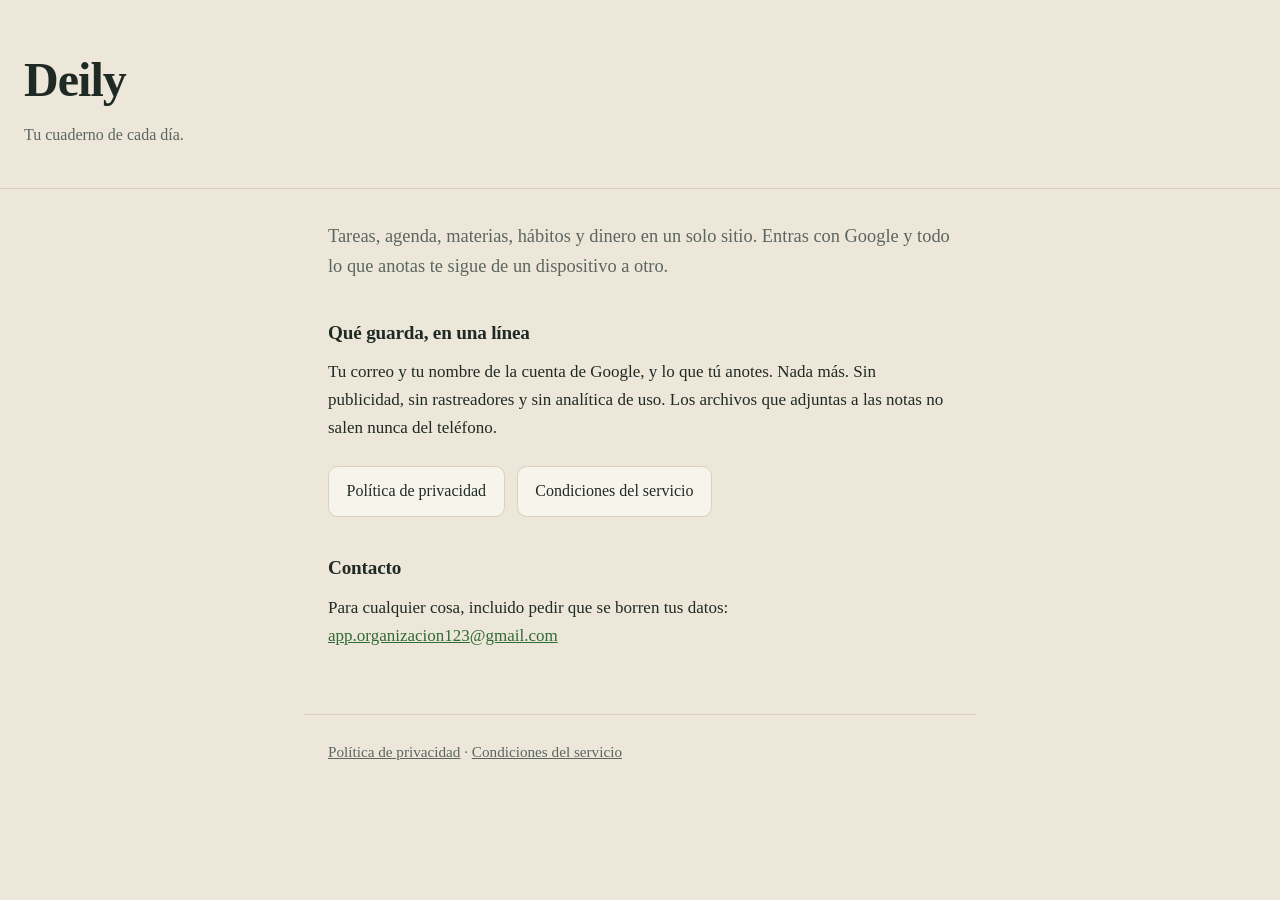
==== index.html @ f86fc6cb "Politica de privacidad y condiciones del servicio" ====
<!doctype html>
<html lang="es">
<head>
<meta charset="utf-8">
<meta name="viewport" content="width=device-width, initial-scale=1">
<title>Deily · Tu cuaderno de cada día</title>
<link rel="stylesheet" href="estilo.css">
</head>
<body>
<header class="cabecera portada">
  <p class="marca grande">Deily</p>
  <p class="lema">Tu cuaderno de cada día.</p>
</header>

<main>
<p class="entrada">Tareas, agenda, materias, hábitos y dinero en un solo sitio.
Entras con Google y todo lo que anotas te sigue de un dispositivo a otro.</p>

<h2>Qué guarda, en una línea</h2>
<p>Tu correo y tu nombre de la cuenta de Google, y lo que tú anotes. Nada más.
Sin publicidad, sin rastreadores y sin analítica de uso. Los archivos que
adjuntas a las notas no salen nunca del teléfono.</p>

<div class="enlaces">
  <a class="boton" href="privacidad.html">Política de privacidad</a>
  <a class="boton" href="terminos.html">Condiciones del servicio</a>
</div>

<h2>Contacto</h2>
<p>Para cualquier cosa, incluido pedir que se borren tus datos:
<a href="mailto:app.organizacion123@gmail.com">app.organizacion123@gmail.com</a></p>

</main>

<footer>
  <a href="privacidad.html">Política de privacidad</a> ·
  <a href="terminos.html">Condiciones del servicio</a>
</footer>
</body>
</html>
---- estilo.css ----
:root {
  --fondo: #EDE7DA;
  --papel: #F7F4EC;
  --tinta: #1F2A24;
  --tenue: #5B6660;
  --linea: #D8D0C0;
  --verde: #2F6B34;
  --verde-claro: #8FC65C;
}

@media (prefers-color-scheme: dark) {
  :root {
    --fondo: #14181A;
    --papel: #1C2224;
    --tinta: #E7ECE8;
    --tenue: #A0AAA5;
    --linea: #2C3538;
    --verde: #8FC65C;
    --verde-claro: #8FC65C;
  }
}

* { box-sizing: border-box; }

body {
  margin: 0;
  background: var(--fondo);
  color: var(--tinta);
  font: 17px/1.65 ui-serif, Georgia, "Times New Roman", serif;
  -webkit-text-size-adjust: 100%;
}

.cabecera {
  padding: 2.5rem 1.5rem 1.5rem;
  border-bottom: 1px solid var(--linea);
  text-align: left;
}

.cabecera.portada { padding-bottom: 2.5rem; }

.marca {
  display: inline-block;
  margin: 0;
  font-size: 2rem;
  font-weight: 700;
  letter-spacing: -0.02em;
  color: var(--tinta);
  text-decoration: none;
}

.marca.grande { font-size: 3rem; }

.lema {
  margin: 0.15rem 0 0;
  color: var(--tenue);
  font-size: 1rem;
}

main {
  max-width: 42rem;
  margin: 0 auto;
  padding: 2rem 1.5rem 3rem;
}

h1 {
  font-size: 1.9rem;
  line-height: 1.25;
  margin: 0 0 0.25rem;
  letter-spacing: -0.01em;
}

h2 {
  font-size: 1.2rem;
  margin: 2.2rem 0 0.6rem;
  letter-spacing: -0.01em;
}

p { margin: 0 0 1rem; }

.fecha {
  color: var(--tenue);
  font-size: 0.95rem;
  margin-bottom: 1.8rem;
}

.entrada {
  font-size: 1.15rem;
  color: var(--tenue);
}

ul {
  margin: 0 0 1rem;
  padding-left: 1.2rem;
}

li { margin-bottom: 0.55rem; }

a { color: var(--verde); }

a:hover { text-decoration: none; }

.enlaces {
  display: flex;
  flex-wrap: wrap;
  gap: 0.75rem;
  margin: 1.5rem 0 0;
}

.boton {
  display: inline-block;
  padding: 0.7rem 1.1rem;
  background: var(--papel);
  border: 1px solid var(--linea);
  border-radius: 0.6rem;
  color: var(--tinta);
  text-decoration: none;
  font-size: 1rem;
}

.boton:hover { border-color: var(--verde); }

footer {
  max-width: 42rem;
  margin: 0 auto;
  padding: 1.5rem;
  border-top: 1px solid var(--linea);
  color: var(--tenue);
  font-size: 0.95rem;
}

footer a { color: var(--tenue); }
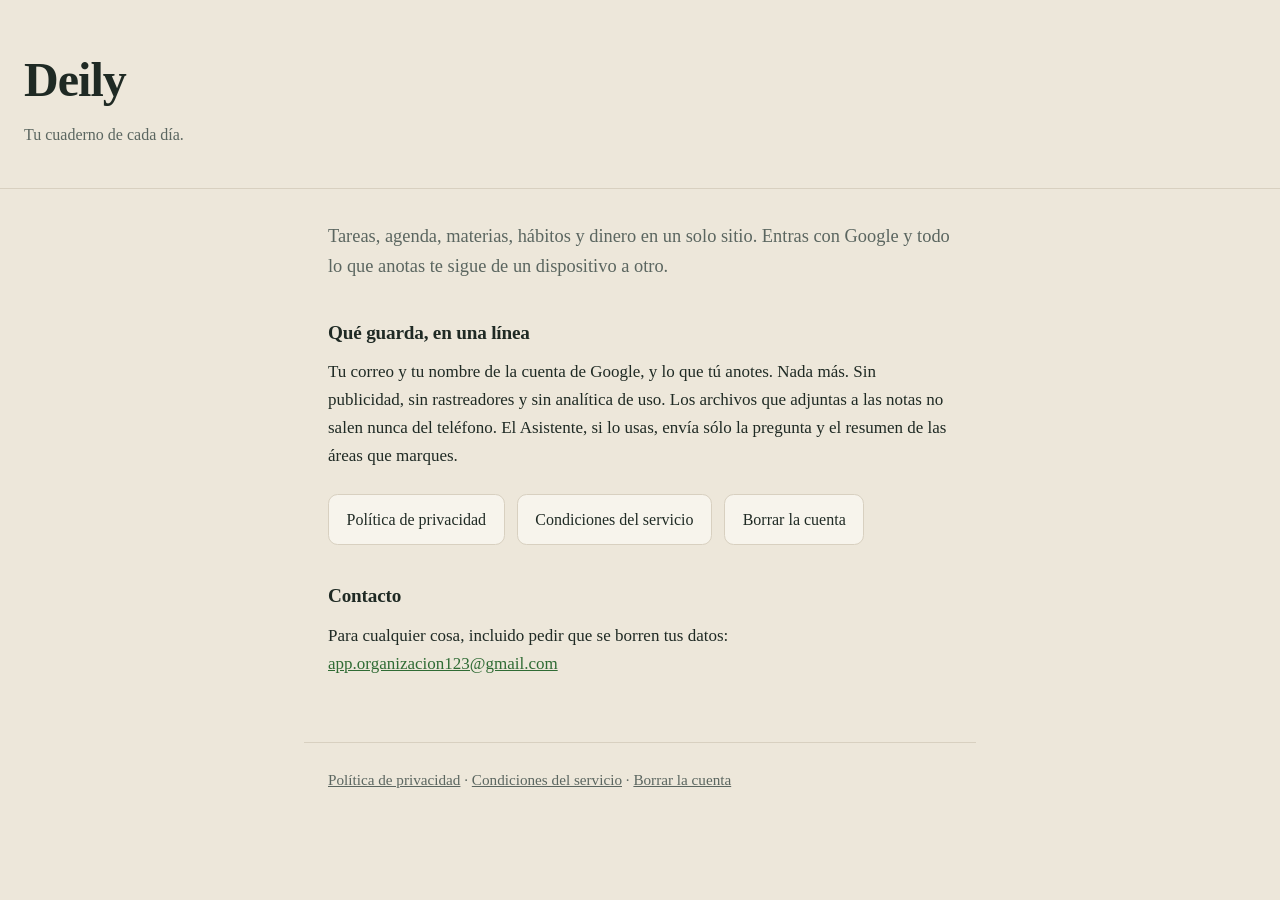
==== commit 4090d93f: "Actualizar privacidad, términos y página de borrado de cuenta. Alinea el sitio con la política publi" ====
--- a/index.html
+++ b/index.html
@@ -19,11 +19,13 @@
 <h2>Qué guarda, en una línea</h2>
 <p>Tu correo y tu nombre de la cuenta de Google, y lo que tú anotes. Nada más.
 Sin publicidad, sin rastreadores y sin analítica de uso. Los archivos que
-adjuntas a las notas no salen nunca del teléfono.</p>
+adjuntas a las notas no salen nunca del teléfono. El Asistente, si lo usas,
+envía sólo la pregunta y el resumen de las áreas que marques.</p>
 
 <div class="enlaces">
   <a class="boton" href="privacidad.html">Política de privacidad</a>
   <a class="boton" href="terminos.html">Condiciones del servicio</a>
+  <a class="boton" href="borrar.html">Borrar la cuenta</a>
 </div>
 
 <h2>Contacto</h2>
@@ -34,7 +36,8 @@
 
 <footer>
   <a href="privacidad.html">Política de privacidad</a> ·
-  <a href="terminos.html">Condiciones del servicio</a>
+  <a href="terminos.html">Condiciones del servicio</a> ·
+  <a href="borrar.html">Borrar la cuenta</a>
 </footer>
 </body>
 </html>
